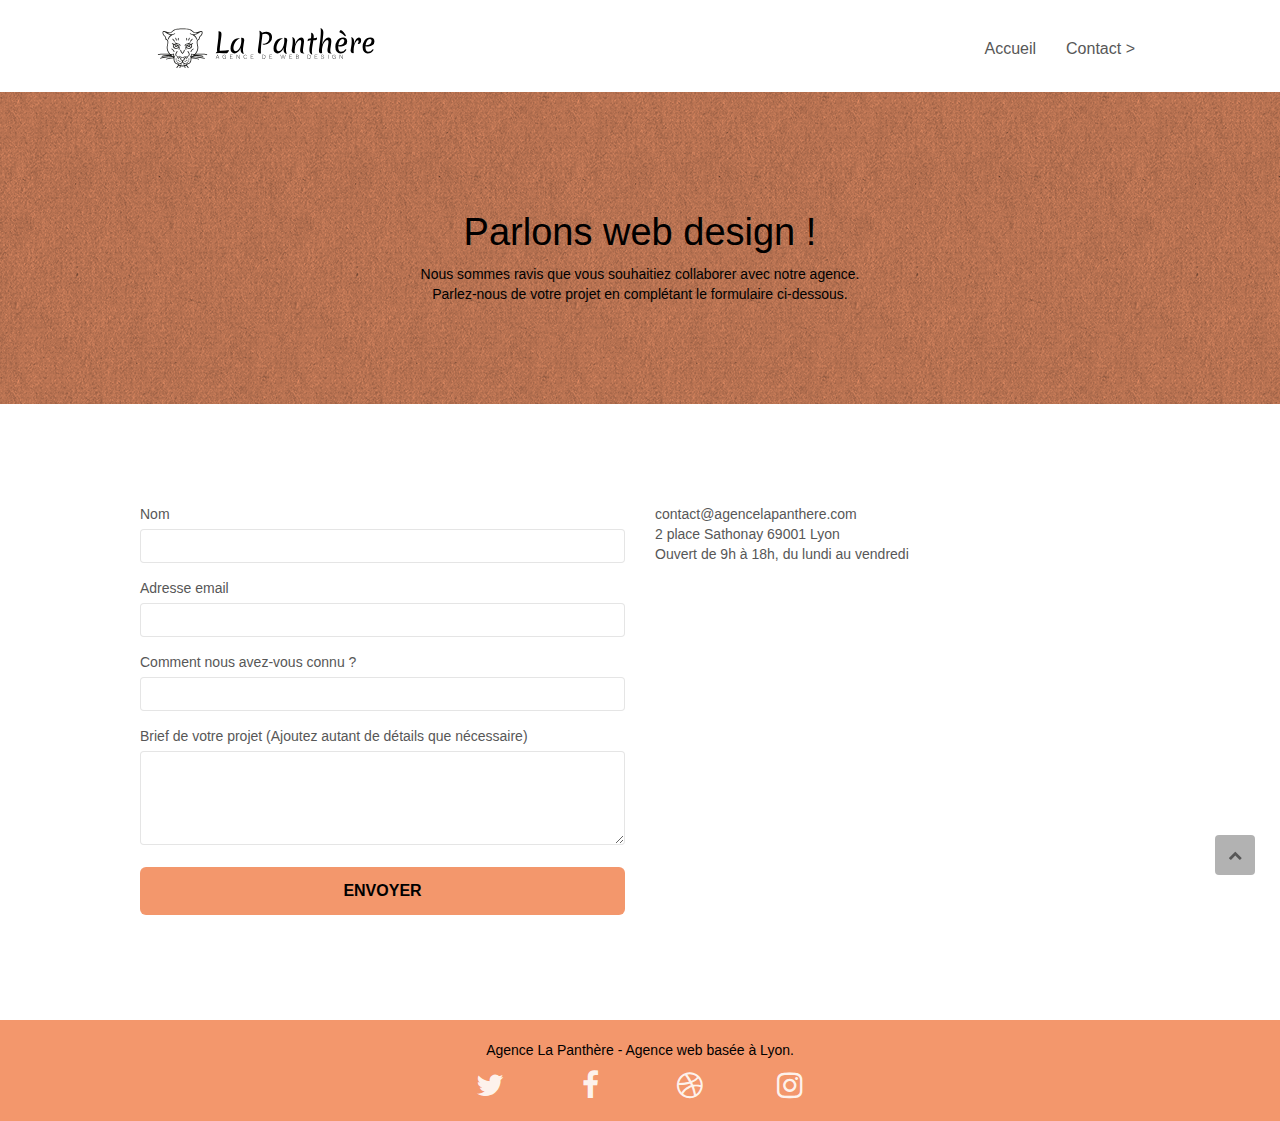
==== contact.html @ f61a1664 "Modif page contact" ====
<!doctype html>
<html lang="fr">
<head>
    <meta charset="utf-8">
    <meta name="description" content="Agence La Panthère - Contact. Faites appel à nos services pour améliorer votre attractivité et votre référencement sur Internet.">
    <meta name="viewport" content="width=device-width, initial-scale=1.0, viewport-fit=cover">
    <link rel="shortcut icon" type="image/png" href="favicon.jpg">
    
	<link rel="stylesheet" type="text/css" href="./css/bootstrap.min.css">
	<link rel="stylesheet" type="text/css" href="style.css">
	<link rel="stylesheet" type="text/css" href="./css/font-awesome.css">
	<link rel="stylesheet" type="text/css" href="./css/et-line.css">

	
    
	<script defer src="./js/jquery-2.1.0.js"></script>
	<script defer src="./js/bootstrap.min.js"></script>
	<script defer src="./js/blocs.js"></script>
	<script defer src="./js/jqBootstrapValidation.js"></script>
	<script defer src="./js/formHandler.js"></script>
    <title>Contact - Agence de web design La Panthère</title>

    
<!-- Analytics -->
 
<!-- Analytics END -->
    
</head>
<body>
<!-- Principal conteneur -->
<div class="page-container">
    
<!-- bloc-0 -->
<div class="bloc bgc-white l-bloc " id="bloc-0">
	<div class="container bloc-sm">
		<nav class="navbar row">
			<div class="navbar-header">
				<a class="navbar-brand" href="index.html"><img src="img/agence-la-panthere-monochrome.svg" alt="logo de l'agence en monochrome" height="40" width="250" /></a>
				<button id="nav-toggle" type="button" class="ui-navbar-toggle navbar-toggle" data-toggle="collapse" data-target=".navbar-1">
					<span class="sr-only">Toggle navigation</span><span class="icon-bar"></span><span class="icon-bar"></span><span class="icon-bar"></span>
				</button>
			</div>
			<div class="collapse navbar-collapse navbar-1 special-dropdown-nav">
				<ul class="site-navigation nav navbar-nav">
					<li>
						<a href="index.html">Accueil</a>
					</li>
					<li>
					</li>
					<li>
						<a href="contact.html">Contact &gt;</a>
					</li>
				</ul>
			</div>
		</nav>
	</div>
</div>
<!-- bloc-0 END -->

<!-- bloc-6 -->
<div class="bloc bg-dots-bg bg-repeat bgc-atomic-tangerine d-bloc bloc-bg-texture texture-paper" id="bloc-6">
	<div class="container bloc-lg">
		<div class="row">
			<div class="col-sm-12">
				<h1 class="text-center hero-bloc-text tc-black">
					Parlons web design !
				</h1>
				<p class="text-center mg-lg tc-black tight-width-whitespace">
					Nous sommes ravis que vous souhaitiez collaborer avec notre agence.<br>
					Parlez-nous de votre projet en complétant le formulaire ci-dessous.
				</p>
			</div>
		</div>
	</div>
</div>
<!-- bloc-6 END -->

<!-- bloc-7 -->
<div class="bloc bgc-white l-bloc" id="bloc-7">
	<div class="container bloc-lg">
		<div class="row">
			<div class="col-sm-6">
				<form id="form_1" novalidate data-success-msg="Your message has been sent." data-fail-msg="Sorry it seems that our mail server is not responding, Sorry for the inconvenience!">
					<div class="form-group">
						<label>
							Nom
						</label>
						<input id="name" class="form-control" required />
					</div>
					<div class="form-group">
						<label>
							Adresse email
						</label>
						<input id="email" class="form-control" type="email" required />
					</div>
					<div class="form-group">
						<label>
							Comment nous avez-vous connu ?
						</label>
						<input class="form-control" required id="input_504" />
					</div>
					<div class="form-group">
						<label>
							Brief de votre projet (Ajoutez autant de détails que nécessaire)<br>
						</label><textarea id="message" class="form-control" rows="4" cols="50" required></textarea>
					</div> 
					<button class="bloc-button btn btn-lg btn-block cta-hero btn-atomic-tangerine" type="submit">
						Envoyer
					</button>
				</form>
			</div>
			<div class="col-sm-6">
				<p>
					contact@agencelapanthere.com<br>2 place Sathonay 69001 Lyon<br>Ouvert de 9h à 18h, du lundi au vendredi<br>
				</p>
			</div>
		</div>
	</div>
</div>
<!-- bloc-7 END -->

<!-- ScrollToTop Button -->
<a class="bloc-button btn btn-d scrollToTop" onclick="scrollToTarget('1')"><span class="fa fa-chevron-up"></span></a>
<!-- ScrollToTop Button END-->


<!-- Footer - bloc-8 -->
<div class="bloc bgc-atomic-tangerine d-bloc" id="bloc-8">
	<div class="container bloc-sm">
		<div class="row">
			<div class="col-sm-12">
				<p class="text-center white">
					Agence La Panthère - Agence web basée à Lyon.<br>
				</p>
				<div class="row row-no-gutters social">
					<div class="col-sm-3">
						<div class="text-center">
							<a class="social" aria-label="Twitter" href="index.html"><span class="fa fa-twitter icon-md"></span></a>
						</div>
					</div>
					<div class="col-sm-3">
						<div class="text-center">
							<a class="social" aria-label="Facebook" href="index.html"><span class="fa fa-facebook icon-md"></span></a>
						</div>
					</div>
					<div class="col-sm-3">
						<div class="text-center">
							<a class="social" aria-label="Dribbble" href="index.html"><span class="fa fa-dribbble icon-md"></span></a>
						</div>
					</div>
					<div class="col-sm-3">
						<div class="text-center">
							<a class="social" aria-label="Instagram" href="index.html"><span class="fa fa-instagram icon-md"></span></a>
						</div>
					</div>
				</div>
			</div>
		</div>
	</div>
</div>
<!-- Footer - bloc-8 END -->

</div>
<!-- Principal conteneur END -->
    

</body>
</html>
---- style.css ----
body {
    margin: 0;
    padding: 0;
    background: #FFF;
    overflow-x: hidden;
    -webkit-font-smoothing: antialiased;
    -moz-osx-font-smoothing: grayscale;
}

a,
button {
    transition: all .3s ease-in-out;
    outline: none!important;
}

a:hover {
    text-decoration: none;
    cursor: pointer;
}

#page-loading-blocs-notifaction {
    position: fixed;
    top: 0;
    bottom: 0;
    width: 100%;
    z-index: 100000;
    background: #FFFFFF url("img/pageload-spinner.gif") no-repeat center center;
}

.bloc {
    width: 100%;
    clear: both;
    background: 50% 50% no-repeat;
    padding: 0 50px;
    -webkit-background-size: cover;
    -moz-background-size: cover;
    -o-background-size: cover;
    background-size: cover;
    position: relative;
}

.bloc .container {
    padding-left: 0;
    padding-right: 0;
}

.bloc-lg {
    padding: 100px 50px;
}

.bloc-md {
    padding: 50px;
}

.bloc-sm {
    padding: 20px 50px;
}

.bg-center,
.bg-l-edge,
.bg-r-edge,
.bg-t-edge,
.bg-b-edge,
.bg-tl-edge,
.bg-bl-edge,
.bg-tr-edge,
.bg-br-edge,
.bg-repeat {
    -webkit-background-size: auto!important;
    -moz-background-size: auto!important;
    -o-background-size: auto!important;
    background-size: auto!important;
}

.bg-repeat {
    background: repeat;
}

.bg-t-edge {
    background: top no-repeat;
}

.bloc-bg-texture::before {
    content: "";
    background-size: 2px 2px;
    position: absolute;
    top: 0;
    bottom: 0;
    left: 0;
    right: 0;
}

.texture-paper::before {
    background: url("img/texture-paper.webp");
    background-size: 280px 280px;
}

.b-parallax {
    background-attachment: fixed;
}

.d-bloc {
    color: rgba(255, 255, 255, .7);
}

.d-bloc button:hover {
    color: rgba(255, 255, 255, .9);
}

.d-bloc .icon-round,
.d-bloc .icon-square,
.d-bloc .icon-rounded,
.d-bloc .icon-semi-rounded-a,
.d-bloc .icon-semi-rounded-b {
    border-color: rgba(255, 255, 255, .9);
}

.d-bloc .divider-h span {
    border-color: rgba(255, 255, 255, .2);
}

.d-bloc .a-btn,
.d-bloc .navbar a,
.d-bloc .navbar-brand,
.d-bloc a .icon-sm,
.d-bloc a .icon-md,
.d-bloc a .icon-lg,
.d-bloc a .icon-xl,
.d-bloc h1 a,
.d-bloc h2 a,
.d-bloc h3 a,
.d-bloc h4 a,
.d-bloc h5 a,
.d-bloc h6 a,
.d-bloc p a {
    color: rgba(255, 255, 255, .9);
}

.d-bloc .a-btn:hover,
.d-bloc .navbar a:hover,
.d-bloc .navbar-brand:hover,
.d-bloc a:hover .icon-sm,
.d-bloc a:hover .icon-md,
.d-bloc a:hover .icon-lg,
.d-bloc a:hover .icon-xl,
.d-bloc h1 a:hover,
.d-bloc h2 a:hover,
.d-bloc h3 a:hover,
.d-bloc h4 a:hover,
.d-bloc h5 a:hover,
.d-bloc h6 a:hover,
.d-bloc p a:hover {
    color: rgba(255, 255, 255, 1);
}

.d-bloc .navbar-toggle .icon-bar {
    background: rgba(255, 255, 255, 1);
}

.d-bloc .btn-wire,
.d-bloc .btn-wire:hover {
    color: rgba(255, 255, 255, 1);
    border-color: rgba(255, 255, 255, 1);
}

.d-bloc .panel {
    color: rgba(0, 0, 0, .5);
}

.d-bloc .panel button:hover {
    color: rgba(0, 0, 0, .7);
}

.d-bloc .panel icon {
    border-color: rgba(0, 0, 0, .7);
}

.d-bloc .panel .divider-h span {
    border-color: rgba(0, 0, 0, .1);
}

.d-bloc .panel .a-btn {
    color: rgba(0, 0, 0, .6);
}

.d-bloc .panel .a-btn:hover {
    color: rgba(0, 0, 0, 1);
}

.d-bloc .panel .btn-wire,
.d-bloc .panel .btn-wire:hover {
    color: rgba(0, 0, 0, .7);
    border-color: rgba(0, 0, 0, .3);
}

.d-bloc .panel,
.l-bloc {
    color: rgba(0, 0, 0, .5);
}

.d-bloc .panel button:hover,
.l-bloc button:hover {
    color: rgba(0, 0, 0, .7);
}

.l-bloc .icon-round,
.l-bloc .icon-square,
.l-bloc .icon-rounded,
.l-bloc .icon-semi-rounded-a,
.l-bloc .icon-semi-rounded-b {
    border-color: rgba(0, 0, 0, .7);
}

.d-bloc .panel .divider-h span,
.l-bloc .divider-h span {
    border-color: rgba(0, 0, 0, .1);
}

.d-bloc .panel .a-btn,
.l-bloc .a-btn,
.l-bloc .navbar a,
.l-bloc .navbar-brand,
.l-bloc a .icon-sm,
.l-bloc a .icon-md,
.l-bloc a .icon-lg,
.l-bloc a .icon-xl,
.l-bloc h1 a,
.l-bloc h2 a,
.l-bloc h3 a,
.l-bloc h4 a,
.l-bloc h5 a,
.l-bloc h6 a,
.l-bloc p a {
    color: rgba(0, 0, 0, .6);
}

.d-bloc .panel .a-btn:hover,
.l-bloc .a-btn:hover,
.l-bloc .navbar a:hover,
.l-bloc .navbar-brand:hover,
.l-bloc a:hover .icon-sm,
.l-bloc a:hover .icon-md,
.l-bloc a:hover .icon-lg,
.l-bloc a:hover .icon-xl,
.l-bloc h1 a:hover,
.l-bloc h2 a:hover,
.l-bloc h3 a:hover,
.l-bloc h4 a:hover,
.l-bloc h5 a:hover,
.l-bloc h6 a:hover,
.l-bloc p a:hover {
    color: rgba(0, 0, 0, 1);
}

.l-bloc .navbar-toggle .icon-bar {
    color: rgba(0, 0, 0, .6);
}

.d-bloc .panel .btn-wire,
.d-bloc .panel .btn-wire:hover,
.l-bloc .btn-wire,
.l-bloc .btn-wire:hover {
    color: rgba(0, 0, 0, .7);
    border-color: rgba(0, 0, 0, .3);
}

.voffset {
    margin-top: 30px;
}

.voffset-lg {
    margin-top: 80px;
}

.row-no-gutters {
    margin-right: 0;
    margin-left: 0;
}

.row.row-no-gutters > [class^="col-"],
.row.row-no-gutters > [class*=" col-"] {
    padding-right: 0;
    padding-left: 0;
}

#bloc-1-hero h1 {
    font-size: 32px;
}

.navbar {
    margin-bottom: 0;
    z-index: 1;
}

.navbar-brand {
    height: auto;
    padding: 3px 15px;
    font-size: 25px;
    font-weight: normal;
    font-weight: 600;
    line-height: 44px;
}

.navbar-brand img {
    max-height: 200px;
    margin: 0 5px 0 0;
    display: inline;
}

.navbar-brand img[src$=svg] {
    min-width: 100px;
}

.nav-center .navbar-brand img {
    margin: 0;
}

.navbar .nav {
    padding-top: 2px;
    margin-right: -16px;
    float: right;
    z-index: 1;
}

.nav > li {
    float: left;
    margin-top: 4px;
    font-size: 16px;
}

.navbar-nav .open .dropdown-menu > li > a {
    text-align: inherit;
}

.nav > li a:hover,
.nav > li a:focus {
    background: transparent;
}

.navbar-toggle {
    margin: 10px 10px 0 0;
    border: 0px;
}

.navbar-toggle:hover {
    background: transparent!important;
}

.navbar-toggle .icon-bar {
    background-color: rgba(0, 0, 0, .5);
    width: 26px;
}

.nav-invert .navbar .nav {
    float: left;
}

.nav-invert .navbar-header,
.nav-invert .navbar-brand {
    float: right;
    position: relative;
    z-index: 2;
}

@media (min-width: 768px) {
    .site-navigation {
        position: absolute;
        top: 50%;
        right: 20px;
        transform: translate(0, -50%);
        -webkit-transform: translateY(-50%);
    }
    .nav > li .dropdown-menu a,
    .nav > li .dropdown-menu a:hover {
        color: #484848;
    }
    .nav-invert .site-navigation {
        left: 0;
        right: 0;
    }
    .nav-center {
        text-align: center;
    }
    .nav-center .navbar-header {
        width: 100%;
    }
    .nav-center .navbar-header,
    .nav-center .navbar-brand,
    .nav-center .nav > li {
        float: none;
        display: inline-block;
    }
    .nav-center .site-navigation {
        position: relative;
        width: 100%;
        right: 0;
        margin-right: 0px;
        margin-top: 20px;
    }
    .nav-center.mini-nav .navbar-toggle {
        float: none;
        margin: 10px auto 0;
    }
}

.nav > li > .dropdown a {
    background: none!important;
    display: block;
    padding: 14px 15px;
}

nav .caret {
    margin: 0 5px;
}

.dropdown-menu .dropdown-menu {
    top: -8px;
    left: 100%;
}

.dropdown-menu .dropmenu-flow-right {
    top: 100%;
    left: 0;
    margin-left: -1px;
    border-top-left-radius: 0;
    border-top-right-radius: 0;
}

.dropdown-menu .dropdown span {
    border: 4px solid black;
    border-top-color: transparent;
    border-right-color: transparent;
    border-bottom-color: transparent;
    margin: 6px -5px 0 0!important;
    float: right;
}

.mg-md {
    margin-top: 10px;
    margin-bottom: 20px;
}

.mg-lg {
    margin-top: 10px;
    margin-bottom: 40px;
}

.btn {
    margin: 0 5px 5px 0;
}

.btn.pull-right {
    margin: 0 0 5px 5px;
}

.btn-d,
.btn-d:hover,
.btn-d:focus {
    color: #FFF;
    background: rgba(0, 0, 0, .3);
}

button {
    outline: none!important;
}

.btn-rd {
    border-radius: 40px;
}

.btn-clean {
    border: 1px solid rgba(0, 0, 0, .08);
    border-bottom-color: rgba(0, 0, 0, .1);
    text-shadow: 0 1px 0 rgba(0, 0, 1, .1);
    box-shadow: 0 1px 3px rgba(0, 0, 1, .25), inset 0 1px 0 0 rgba(255, 255, 255, .15);
}

.icon-md {
    font-size: 30px!important;
}

.icon-lg {
    font-size: 60px!important;
}

.sm-shadow {
    text-shadow: 0 1px 2px rgba(0, 0, 0, .3);
}

.panel-sq,
.panel-sq .panel-heading,
.panel-sq .panel-footer {
    border-radius: 0;
}

.panel-rd {
    border-radius: 30px;
}

.panel-rd .panel-heading {
    border-radius: 29px 29px 0 0;
}

.panel-rd .panel-footer {
    border-radius: 0 0 29px 29px;
}

.form-control {
    border-color: rgba(0, 0, 0, .1);
    box-shadow: none;
}

.scrollToTop {
    width: 40px;
    height: 40px;
    position: fixed;
    bottom: 20px;
    right: 20px;
    opacity: 1;
    z-index: 500;
    transition: all .3s ease-in-out;
}

.scrollToTop span {
    margin-top: 6px;
}

.showScrollTop {
    font-size: 14px;
    opacity: 1;
}

a[data-lightbox] {
    position: relative;
    display: block;
    text-align: center;
}

a[data-lightbox]:hover::before {
    content: "+";
    font-family: "HelveticaNeue-Light", "Helvetica Neue Light", "Helvetica Neue", Helvetica, Arial;
    font-size: 32px;
    width: 50px;
    height: 50px;
    margin-left: -25px;
    border-radius: 50%;
    background: rgba(0, 0, 0, .6);
    color: #FFF;
    font-weight: 100;
    z-index: 1;
    position: absolute;
    top: 50%;
    transform: translateY(-50%);
    -webkit-transform: translateY(-50%);
}

a[data-lightbox]:hover img {
    opacity: 0.6;
    -webkit-animation-fill-mode: none;
    animation-fill-mode: none;
}

#lightbox-modal {
    display: flex;
    align-items: center;
}

#lightbox-modal .modal-dialog {
    width: 90%;
    max-width: 900px;
    margin: 0 auto 0;
}

#lightbox-modal .modal-dialog img {
    max-height: 90vh;
    margin: 0 auto;
}

.lightbox-caption {
    padding: 20px;
    color: #FFF;
    background: rgba(0, 0, 0, .5);
    position: absolute;
    left: 15px;
    right: 15px;
    bottom: 5px;
}

.close-lightbox {
    color: #FFF;
    font-size: 30px;
    position: absolute;
    top: 20px;
    right: 20px;
    z-index: 20;
    background: rgba(0, 0, 0, .5);
    border: none;
    line-height: 30px;
    padding: 0 9px 5px;
    opacity: 0.3;
}

.close-lightbox:hover,
.next-lightbox:hover,
.prev-lightbox:hover {
    opacity: 1.0;
    color: #FFF;
}

.next-lightbox,
.prev-lightbox {
    font-size: 20px;
    color: rgba(255, 255, 255, .9);
    background: rgba(0, 0, 0, .5);
    transition: all .2s ease-in-out;
    position: absolute;
    top: 45%;
    z-index: 1;
    opacity: 0.4;
}

.next-lightbox {
    padding: 6px 8px 1px 13px;
    right: 25px;
}

.prev-lightbox {
    padding: 6px 13px 1px 10px;
    left: 25px;
}

.snapshot-lb .modal-body {
    padding-bottom: 45px;
}

.snapshot-lb .lightbox-caption {
    padding: 0;
    color: rgba(0, 0, 0, .5);
    background: none;
}

h1,
h2,
h3,
h4,
h5,
h6,
p,
label,
.btn,
a {
    font-family: "helvetica";
    font-weight: 400;
    color: #575757!important;
}

.container {
    max-width: 1000px;
}

.hero-bloc-text {
    font-size: 38px;
}

.hero-bloc-text-sub {
    font-size: 36px;
}

.statement-bloc-text {
    line-height: 26px;
    font-style: italic;
    font-size: 20px;
    text-align: center;
    font-weight: lighter;
    max-width: 520px;
    margin: auto auto auto auto;
}

p {
    font-size: 14px;
}

.tight-width-whitespace {
    max-width: 600px;
    margin: auto auto auto auto;
}

.h1 {
    font-size: 20px;
    font-family: "Open Sans";
}

.cta-hero {
    margin-top: 22px;
    color: #FFFFFF!important;
    text-transform: uppercase;
    padding: 12px 28px 12px 28px;
    font-size: 16px;
    font-weight: 700;
}

.social {
    max-width: 400px;
    margin: auto auto auto auto;
}

h2 {
    font-size: 22px;
    line-height: 1.4em;
}

h3 {
    font-size: 15px;
    text-transform: uppercase;
    font-weight: 700;
    color: #333333!important;
}

.med-width-whitespace {
    max-width: 800px;
    margin: auto auto auto auto;
    box-shadow: 0px 0px 0px #000000;
}

h1 {
    color: #333333!important;
}

h4 {
    color: #333333!important;
}

.icons {
    margin-bottom: 14px;
    margin-top: 24px;
}

.black {
    color:#000000!important;
}

.white {
    color: #000000!important;
}

.portfolio-thumb {
    margin-bottom: 24px;
}

.portfolio-row {
    margin-bottom: 44px;
    margin-top: 50px;
}

.avatar {
    box-shadow: 0px 4px 9px rgba(0, 0, 0, 0.3);
}

.black-background {
    background-color: rgba(165, 147, 99, 0.7);
    padding: 40px 40px 40px 40px;
}

.bold-link {
    font-weight: 900;
    text-decoration: underline!important;
}

.bgc-white {
    background-color: #FFFFFF;
}

.bgc-dark-slate-blue {
    background-color: #364577;
}

.bgc-atomic-tangerine {
    background-color: #F3976C;
}

.tc-black{
    color: #000000!important;
}

.tc-white {
    color: #FFFFFF!important;
}

.btn-atomic-tangerine {
    background: #F3976C;
    color: #000000!important;
}

.btn-atomic-tangerine:hover {
    background: #c27956!important;
    color: #FFFFFF!important;
}

.ltc-white {
    color: #FFFFFF!important;
}

.ltc-white:hover {
    color: #cccccc!important;
}

.ltc-atomic-tangerine {
    color: #F3976C!important;
}

.ltc-atomic-tangerine:hover {
    color: #c27956!important;
}

.icon-dark-slate-blue {
    color: #364577!important;
    border-color: #364577!important;
}

.bg-dots-bg {
    background-image: url("img/dots-bg.png");
}

.bg-lines-h2-bg {
    background-image: url("img/lines-h2-bg.png");
}

.bg-banniere {
    background-image: url("img/agence-la-panthere.webp");
}

.bg-presentation {
    background-image: url("img/image-de-presentation.webp");
}

.citation {
    font-size: 16px;
}

.citation span {
    font-weight: 700;
    font-size: 20px;
}

.img-responsive {
    width: 270px;
    height: 270px;
}

@media (max-width: 1024px) {
    .bloc {
        padding-left: 20px;
        padding-right: 20px;
    }
    .bloc.full-width-bloc,
    .bloc-tile-2.full-width-bloc .container,
    .bloc-tile-3.full-width-bloc .container,
    .bloc-tile-4.full-width-bloc .container {
        padding-left: 0;
        padding-right: 0;
    }
}

@media (max-width: 992px) and (min-width: 768px) {
    .navbar .nav {
        max-width: 80%
    }
    .nav-center.navbar .nav {
        max-width: 100%
    }
}

@media only screen and (min-device-width: 768px) and (max-device-width: 1024px) and (orientation: landscape) {
    .b-parallax {
        background-attachment: scroll;
    }
}

@media only screen and (min-device-width: 1024px) and (max-device-width: 1366px) and (-webkit-min-device-pixel-ratio: 1.5) {
    .b-parallax {
        background-attachment: scroll;
    }
}

@media (max-width: 991px) {
    .container {
        width: 100%;
    }
    .b-parallax {
        background-attachment: scroll;
    }
    .page-container,
    #hero-bloc {
        overflow-x: hidden;
        position: relative;
    }
    .bloc {
        padding-left: constant(safe-area-inset-left);
        padding-right: constant(safe-area-inset-right);
    }
    .bloc-group,
    .bloc-group .bloc {
        display: block;
        width: 100%;
    }
    .bloc-fill-screen .fill-bloc-top-edge,
    .bloc-fill-screen .fill-bloc-bottom-edge {
        padding: 0 20px;
        padding-left: constant(safe-area-inset-left);
        padding-right: constant(safe-area-inset-right);
    }
}

@media (max-width: 767px) {
    .page-container {
        overflow-x: hidden;
        position: relative;
    }
    h1,
    h2,
    h3,
    h4,
    h5,
    h6,
    p,
    #disqus_thread {
        padding-left: 10px!important;
        padding-right: 10px!important;
    }
    .b-parallax {
        background-attachment: scroll;
    }
    .navbar .nav {
        padding-top: 0;
        border-top: 1px solid rgba(0, 0, 0, .2);
        float: none!important;
    }
    .navbar.row {
        margin-left: 0;
        margin-right: 0;
    }
    .site-navigation {
        position: inherit;
        transform: none;
        -webkit-transform: none;
        -ms-transform: none;
    }
    .nav > li {
        margin-top: 0;
        border-bottom: 1px solid rgba(0, 0, 0, .1);
        background: rgba(0, 0, 0, .05);
        text-align: left;
        padding-left: 15px;
        width: 100%;
    }
    .nav > li:hover {
        background: rgba(0, 0, 0, .08);
    }
    .dropdown .dropdown a .caret {
        float: none;
        margin: 5px 0 0 10px!important;
        border: 4px solid black;
        border-bottom-color: transparent;
        border-right-color: transparent;
        border-left-color: transparent;
    }
    #hero-bloc .navbar .nav {
        background: rgba(0, 0, 0, .8);
    }
    #hero-bloc .navbar .nav a {
        color: rgba(255, 255, 255, .6);
    }
    .hero {
        padding: 50px 0;
    }
    .hero-nav {
        left: -1px;
        right: -1px;
    }
    .navbar-collapse {
        padding: 0;
        overflow-x: hidden;
        -webkit-box-shadow: none;
        box-shadow: none;
    }
    .navbar-brand img {
        max-height: 40px;
        width: auto;
    }
    .nav-invert .navbar-header {
        float: none;
        width: 100%;
    }
    .nav-invert .navbar-toggle {
        float: left;
        margin-left: 10px;
    }
    .bloc {
        padding-left: 0;
        padding-right: 0;
    }
    .bloc-xxl,
    .bloc-xl,
    .bloc-lg {
        padding: 40px 0;
    }
    .bloc-sm,
    .bloc-md {
        padding-left: 0;
        padding-right: 0;
    }
    .bloc-tile-2 .container,
    .bloc-tile-3 .container,
    .bloc-tile-4 .container,
    .bloc-fill-screen .fill-bloc-top-edge,
    .bloc-fill-screen .fill-bloc-bottom-edge {
        padding-left: 0;
        padding-right: 0;
    }
    .a-block {
        padding: 0 10px;
    }
    .btn-dwn {
        display: none;
    }
    .voffset {
        margin-top: 5px;
    }
    .voffset-md {
        margin-top: 20px;
    }
    .voffset-lg {
        margin-top: 30px;
    }
    form {
        padding: 5px;
    }
    .close-lightbox {
        display: inline-block;
    }
    .blocsapp-device-iphone5 {
        background-size: 216px 425px;
        padding-top: 60px;
        width: 216px;
        height: 425px;
    }
    .blocsapp-device-iphone5 img {
        width: 180px;
        height: 320px;
    }
}

@media (max-width: 400px) {
    .bloc {
        padding-left: 0;
        padding-right: 0;
    }
}

@media (max-width: 767px) {
    .bloc-mob-center-text {
        text-align: center;
    }
}
---- css/et-line.css ----
@font-face {
    font-family: et-line;
    src: url(../fonts/et-line.eot);
    src: url(../fonts/et-line.eot?#iefix) format('embedded-opentype'), url(../fonts/et-line.woff) format('woff'), url(../fonts/et-line.ttf) format('truetype'), url(../fonts/et-line.svg#et-line) format('svg');
    font-weight: 400;
    font-style: normal;
    font-display: swap;
}

.et-icon-adjustments,
.et-icon-alarmclock,
.et-icon-anchor,
.et-icon-aperture,
.et-icon-attachment,
.et-icon-bargraph,
.et-icon-basket,
.et-icon-beaker,
.et-icon-bike,
.et-icon-book-open,
.et-icon-briefcase,
.et-icon-browser,
.et-icon-calendar,
.et-icon-camera,
.et-icon-caution,
.et-icon-chat,
.et-icon-circle-compass,
.et-icon-clipboard,
.et-icon-clock,
.et-icon-cloud,
.et-icon-compass,
.et-icon-desktop,
.et-icon-dial,
.et-icon-document,
.et-icon-documents,
.et-icon-download,
.et-icon-dribbble,
.et-icon-edit,
.et-icon-envelope,
.et-icon-expand,
.et-icon-facebook,
.et-icon-flag,
.et-icon-focus,
.et-icon-gears,
.et-icon-genius,
.et-icon-gift,
.et-icon-global,
.et-icon-globe,
.et-icon-googleplus,
.et-icon-grid,
.et-icon-happy,
.et-icon-hazardous,
.et-icon-heart,
.et-icon-hotairballoon,
.et-icon-hourglass,
.et-icon-key,
.et-icon-laptop,
.et-icon-layers,
.et-icon-lifesaver,
.et-icon-lightbulb,
.et-icon-linegraph,
.et-icon-linkedin,
.et-icon-lock,
.et-icon-magnifying-glass,
.et-icon-map,
.et-icon-map-pin,
.et-icon-megaphone,
.et-icon-mic,
.et-icon-mobile,
.et-icon-newspaper,
.et-icon-notebook,
.et-icon-paintbrush,
.et-icon-paperclip,
.et-icon-pencil,
.et-icon-phone,
.et-icon-picture,
.et-icon-pictures,
.et-icon-piechart,
.et-icon-presentation,
.et-icon-pricetags,
.et-icon-printer,
.et-icon-profile-female,
.et-icon-profile-male,
.et-icon-puzzle,
.et-icon-quote,
.et-icon-recycle,
.et-icon-refresh,
.et-icon-ribbon,
.et-icon-rss,
.et-icon-sad,
.et-icon-scissors,
.et-icon-scope,
.et-icon-search,
.et-icon-shield,
.et-icon-speedometer,
.et-icon-strategy,
.et-icon-streetsign,
.et-icon-tablet,
.et-icon-target,
.et-icon-telescope,
.et-icon-toolbox,
.et-icon-tools,
.et-icon-tools-2,
.et-icon-trophy,
.et-icon-tumblr,
.et-icon-twitter,
.et-icon-upload,
.et-icon-video,
.et-icon-wallet,
.et-icon-wine {
    font-family: et-line;
    speak: none;
    font-style: normal;
    font-weight: 400;
    font-variant: normal;
    text-transform: none;
    line-height: 1;
    -webkit-font-smoothing: antialiased;
    -moz-osx-font-smoothing: grayscale;
    display: inline-block
}

.et-icon-mobile:before {
    content: "\e000"
}

.et-icon-laptop:before {
    content: "\e001"
}

.et-icon-desktop:before {
    content: "\e002"
}

.et-icon-tablet:before {
    content: "\e003"
}

.et-icon-phone:before {
    content: "\e004"
}

.et-icon-document:before {
    content: "\e005"
}

.et-icon-documents:before {
    content: "\e006"
}

.et-icon-search:before {
    content: "\e007"
}

.et-icon-clipboard:before {
    content: "\e008"
}

.et-icon-newspaper:before {
    content: "\e009"
}

.et-icon-notebook:before {
    content: "\e00a"
}

.et-icon-book-open:before {
    content: "\e00b"
}

.et-icon-browser:before {
    content: "\e00c"
}

.et-icon-calendar:before {
    content: "\e00d"
}

.et-icon-presentation:before {
    content: "\e00e"
}

.et-icon-picture:before {
    content: "\e00f"
}

.et-icon-pictures:before {
    content: "\e010"
}

.et-icon-video:before {
    content: "\e011"
}

.et-icon-camera:before {
    content: "\e012"
}

.et-icon-printer:before {
    content: "\e013"
}

.et-icon-toolbox:before {
    content: "\e014"
}

.et-icon-briefcase:before {
    content: "\e015"
}

.et-icon-wallet:before {
    content: "\e016"
}

.et-icon-gift:before {
    content: "\e017"
}

.et-icon-bargraph:before {
    content: "\e018"
}

.et-icon-grid:before {
    content: "\e019"
}

.et-icon-expand:before {
    content: "\e01a"
}

.et-icon-focus:before {
    content: "\e01b"
}

.et-icon-edit:before {
    content: "\e01c"
}

.et-icon-adjustments:before {
    content: "\e01d"
}

.et-icon-ribbon:before {
    content: "\e01e"
}

.et-icon-hourglass:before {
    content: "\e01f"
}

.et-icon-lock:before {
    content: "\e020"
}

.et-icon-megaphone:before {
    content: "\e021"
}

.et-icon-shield:before {
    content: "\e022"
}

.et-icon-trophy:before {
    content: "\e023"
}

.et-icon-flag:before {
    content: "\e024"
}

.et-icon-map:before {
    content: "\e025"
}

.et-icon-puzzle:before {
    content: "\e026"
}

.et-icon-basket:before {
    content: "\e027"
}

.et-icon-envelope:before {
    content: "\e028"
}

.et-icon-streetsign:before {
    content: "\e029"
}

.et-icon-telescope:before {
    content: "\e02a"
}

.et-icon-gears:before {
    content: "\e02b"
}

.et-icon-key:before {
    content: "\e02c"
}

.et-icon-paperclip:before {
    content: "\e02d"
}

.et-icon-attachment:before {
    content: "\e02e"
}

.et-icon-pricetags:before {
    content: "\e02f"
}

.et-icon-lightbulb:before {
    content: "\e030"
}

.et-icon-layers:before {
    content: "\e031"
}

.et-icon-pencil:before {
    content: "\e032"
}

.et-icon-tools:before {
    content: "\e033"
}

.et-icon-tools-2:before {
    content: "\e034"
}

.et-icon-scissors:before {
    content: "\e035"
}

.et-icon-paintbrush:before {
    content: "\e036"
}

.et-icon-magnifying-glass:before {
    content: "\e037"
}

.et-icon-circle-compass:before {
    content: "\e038"
}

.et-icon-linegraph:before {
    content: "\e039"
}

.et-icon-mic:before {
    content: "\e03a"
}

.et-icon-strategy:before {
    content: "\e03b"
}

.et-icon-beaker:before {
    content: "\e03c"
}

.et-icon-caution:before {
    content: "\e03d"
}

.et-icon-recycle:before {
    content: "\e03e"
}

.et-icon-anchor:before {
    content: "\e03f"
}

.et-icon-profile-male:before {
    content: "\e040"
}

.et-icon-profile-female:before {
    content: "\e041"
}

.et-icon-bike:before {
    content: "\e042"
}

.et-icon-wine:before {
    content: "\e043"
}

.et-icon-hotairballoon:before {
    content: "\e044"
}

.et-icon-globe:before {
    content: "\e045"
}

.et-icon-genius:before {
    content: "\e046"
}

.et-icon-map-pin:before {
    content: "\e047"
}

.et-icon-dial:before {
    content: "\e048"
}

.et-icon-chat:before {
    content: "\e049"
}

.et-icon-heart:before {
    content: "\e04a"
}

.et-icon-cloud:before {
    content: "\e04b"
}

.et-icon-upload:before {
    content: "\e04c"
}

.et-icon-download:before {
    content: "\e04d"
}

.et-icon-target:before {
    content: "\e04e"
}

.et-icon-hazardous:before {
    content: "\e04f"
}

.et-icon-piechart:before {
    content: "\e050"
}

.et-icon-speedometer:before {
    content: "\e051"
}

.et-icon-global:before {
    content: "\e052"
}

.et-icon-compass:before {
    content: "\e053"
}

.et-icon-lifesaver:before {
    content: "\e054"
}

.et-icon-clock:before {
    content: "\e055"
}

.et-icon-aperture:before {
    content: "\e056"
}

.et-icon-quote:before {
    content: "\e057"
}

.et-icon-scope:before {
    content: "\e058"
}

.et-icon-alarmclock:before {
    content: "\e059"
}

.et-icon-refresh:before {
    content: "\e05a"
}

.et-icon-happy:before {
    content: "\e05b"
}

.et-icon-sad:before {
    content: "\e05c"
}

.et-icon-facebook:before {
    content: "\e05d"
}

.et-icon-twitter:before {
    content: "\e05e"
}

.et-icon-googleplus:before {
    content: "\e05f"
}

.et-icon-rss:before {
    content: "\e060"
}

.et-icon-tumblr:before {
    content: "\e061"
}

.et-icon-linkedin:before {
    content: "\e062"
}

.et-icon-dribbble:before {
    content: "\e063"
}
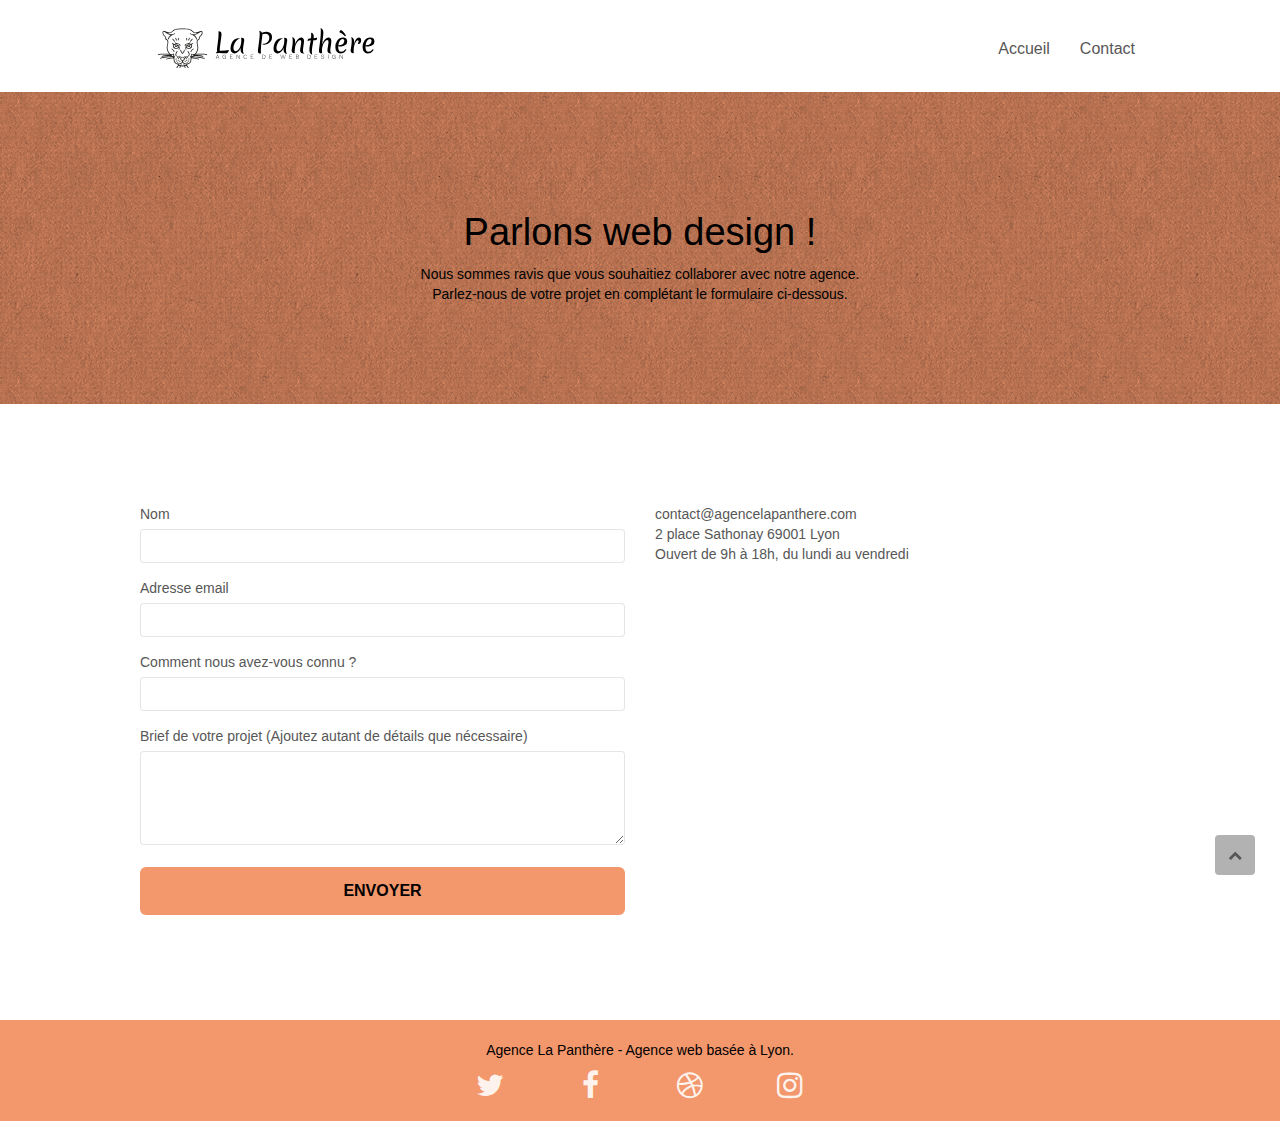
==== commit f5285d24: "Petites modifications suite soutenance" ====
--- a/contact.html
+++ b/contact.html
@@ -4,20 +4,22 @@
     <meta charset="utf-8">
     <meta name="description" content="Agence La Panthère - Contact. Faites appel à nos services pour améliorer votre attractivité et votre référencement sur Internet.">
     <meta name="viewport" content="width=device-width, initial-scale=1.0, viewport-fit=cover">
-    <link rel="shortcut icon" type="image/png" href="favicon.jpg">
+    <link rel="shortcut icon" type="image/png" href="favicon.png">
+	<meta name="robots" content="index,follow">
+
     
 	<link rel="stylesheet" type="text/css" href="./css/bootstrap.min.css">
-	<link rel="stylesheet" type="text/css" href="style.css">
-	<link rel="stylesheet" type="text/css" href="./css/font-awesome.css">
-	<link rel="stylesheet" type="text/css" href="./css/et-line.css">
+	<link rel="stylesheet" type="text/css" href="style.min.css">
+	<link rel="stylesheet" type="text/css" href="./css/font-awesome.min.css">
+	<link rel="stylesheet" type="text/css" href="./css/et-line.min.css">
 
 	
     
-	<script defer src="./js/jquery-2.1.0.js"></script>
+	<script defer src="./js/jquery-2.1.0.min.js"></script>
 	<script defer src="./js/bootstrap.min.js"></script>
-	<script defer src="./js/blocs.js"></script>
-	<script defer src="./js/jqBootstrapValidation.js"></script>
-	<script defer src="./js/formHandler.js"></script>
+	<script defer src="./js/blocs.min.js"></script>
+	<script defer src="./js/jqBootstrapValidation.min.js"></script>
+	<script defer src="./js/formHandler.min.js"></script>
     <title>Contact - Agence de web design La Panthère</title>
 
     
@@ -35,7 +37,7 @@
 	<div class="container bloc-sm">
 		<nav class="navbar row">
 			<div class="navbar-header">
-				<a class="navbar-brand" href="index.html"><img src="img/agence-la-panthere-monochrome.svg" alt="logo de l'agence en monochrome" height="40" width="250" /></a>
+				<a class="navbar-brand" href="index.html"><img src="img/agence-la-panthere-monochrome.svg" alt="logo de l'agence en monochrome" height="40" width="250"></a>
 				<button id="nav-toggle" type="button" class="ui-navbar-toggle navbar-toggle" data-toggle="collapse" data-target=".navbar-1">
 					<span class="sr-only">Toggle navigation</span><span class="icon-bar"></span><span class="icon-bar"></span><span class="icon-bar"></span>
 				</button>
@@ -48,7 +50,7 @@
 					<li>
 					</li>
 					<li>
-						<a href="contact.html">Contact &gt;</a>
+						<a href="contact.html">Contact</a>
 					</li>
 				</ul>
 			</div>
@@ -82,25 +84,25 @@
 			<div class="col-sm-6">
 				<form id="form_1" novalidate data-success-msg="Your message has been sent." data-fail-msg="Sorry it seems that our mail server is not responding, Sorry for the inconvenience!">
 					<div class="form-group">
-						<label>
+						<label for="name">
 							Nom
 						</label>
-						<input id="name" class="form-control" required />
+						<input id="name" class="form-control" required>
 					</div>
 					<div class="form-group">
-						<label>
+						<label for="email">
 							Adresse email
 						</label>
-						<input id="email" class="form-control" type="email" required />
+						<input id="email" class="form-control" type="email" required>
 					</div>
 					<div class="form-group">
-						<label>
+						<label for="input_504">
 							Comment nous avez-vous connu ?
 						</label>
-						<input class="form-control" required id="input_504" />
+						<input class="form-control" required id="input_504">
 					</div>
 					<div class="form-group">
-						<label>
+						<label for="message">
 							Brief de votre projet (Ajoutez autant de détails que nécessaire)<br>
 						</label><textarea id="message" class="form-control" rows="4" cols="50" required></textarea>
 					</div> 
@@ -120,7 +122,7 @@
 <!-- bloc-7 END -->
 
 <!-- ScrollToTop Button -->
-<a class="bloc-button btn btn-d scrollToTop" onclick="scrollToTarget('1')"><span class="fa fa-chevron-up"></span></a>
+<a class="bloc-button btn btn-d scrollToTop" role="button" aria-label="Back to top" tabindex="0" onclick="scrollToTarget('1')"><span class="fa fa-chevron-up"></span></a>
 <!-- ScrollToTop Button END-->
 
 
--- a/style.min.css
+++ b/style.min.css
@@ -0,0 +1 @@
+body{margin:0;padding:0;background:#fff;overflow-x:hidden;-webkit-font-smoothing:antialiased;-moz-osx-font-smoothing:grayscale}a,button{transition:all .3s ease-in-out}a:hover{text-decoration:none;cursor:pointer}#page-loading-blocs-notifaction{position:fixed;top:0;bottom:0;width:100%;z-index:100000;background:#fff url(img/pageload-spinner.gif) no-repeat center center}.bloc{width:100%;clear:both;background:50% 50% no-repeat;padding:0 50px;-webkit-background-size:cover;-moz-background-size:cover;-o-background-size:cover;background-size:cover;position:relative}.bloc .container{padding-left:0;padding-right:0}.bloc-lg{padding:100px 50px}.bloc-md{padding:50px}.bloc-sm{padding:20px 50px}.bg-b-edge,.bg-bl-edge,.bg-br-edge,.bg-center,.bg-l-edge,.bg-r-edge,.bg-repeat,.bg-t-edge,.bg-tl-edge,.bg-tr-edge{-webkit-background-size:auto!important;-moz-background-size:auto!important;-o-background-size:auto!important;background-size:auto!important}.bg-repeat{background:repeat}.bg-t-edge{background:top no-repeat}.bloc-bg-texture::before{content:"";background-size:2px 2px;position:absolute;top:0;bottom:0;left:0;right:0}.texture-paper::before{background:url(img/texture-paper.webp);background-size:280px 280px}.b-parallax{background-attachment:fixed}.d-bloc{color:rgba(255,255,255,.7)}.d-bloc button:hover{color:rgba(255,255,255,.9)}.d-bloc .icon-round,.d-bloc .icon-rounded,.d-bloc .icon-semi-rounded-a,.d-bloc .icon-semi-rounded-b,.d-bloc .icon-square{border-color:rgba(255,255,255,.9)}.d-bloc .divider-h span{border-color:rgba(255,255,255,.2)}.d-bloc .a-btn,.d-bloc .navbar a,.d-bloc .navbar-brand,.d-bloc a .icon-lg,.d-bloc a .icon-md,.d-bloc a .icon-sm,.d-bloc a .icon-xl,.d-bloc h1 a,.d-bloc h2 a,.d-bloc h3 a,.d-bloc h4 a,.d-bloc h5 a,.d-bloc h6 a,.d-bloc p a{color:rgba(255,255,255,.9)}.d-bloc .a-btn:hover,.d-bloc .navbar a:hover,.d-bloc .navbar-brand:hover,.d-bloc a:hover .icon-lg,.d-bloc a:hover .icon-md,.d-bloc a:hover .icon-sm,.d-bloc a:hover .icon-xl,.d-bloc h1 a:hover,.d-bloc h2 a:hover,.d-bloc h3 a:hover,.d-bloc h4 a:hover,.d-bloc h5 a:hover,.d-bloc h6 a:hover,.d-bloc p a:hover{color:rgba(255,255,255,1)}.d-bloc .navbar-toggle .icon-bar{background:rgba(255,255,255,1)}.d-bloc .btn-wire,.d-bloc .btn-wire:hover{color:rgba(255,255,255,1);border-color:rgba(255,255,255,1)}.d-bloc .panel{color:rgba(0,0,0,.5)}.d-bloc .panel button:hover{color:rgba(0,0,0,.7)}.d-bloc .panel icon{border-color:rgba(0,0,0,.7)}.d-bloc .panel .divider-h span{border-color:rgba(0,0,0,.1)}.d-bloc .panel .a-btn{color:rgba(0,0,0,.6)}.d-bloc .panel .a-btn:hover{color:rgba(0,0,0,1)}.d-bloc .panel .btn-wire,.d-bloc .panel .btn-wire:hover{color:rgba(0,0,0,.7);border-color:rgba(0,0,0,.3)}.d-bloc .panel,.l-bloc{color:rgba(0,0,0,.5)}.d-bloc .panel button:hover,.l-bloc button:hover{color:rgba(0,0,0,.7)}.l-bloc .icon-round,.l-bloc .icon-rounded,.l-bloc .icon-semi-rounded-a,.l-bloc .icon-semi-rounded-b,.l-bloc .icon-square{border-color:rgba(0,0,0,.7)}.d-bloc .panel .divider-h span,.l-bloc .divider-h span{border-color:rgba(0,0,0,.1)}.d-bloc .panel .a-btn,.l-bloc .a-btn,.l-bloc .navbar a,.l-bloc .navbar-brand,.l-bloc a .icon-lg,.l-bloc a .icon-md,.l-bloc a .icon-sm,.l-bloc a .icon-xl,.l-bloc h1 a,.l-bloc h2 a,.l-bloc h3 a,.l-bloc h4 a,.l-bloc h5 a,.l-bloc h6 a,.l-bloc p a{color:rgba(0,0,0,.6)}.d-bloc .panel .a-btn:hover,.l-bloc .a-btn:hover,.l-bloc .navbar a:hover,.l-bloc .navbar-brand:hover,.l-bloc a:hover .icon-lg,.l-bloc a:hover .icon-md,.l-bloc a:hover .icon-sm,.l-bloc a:hover .icon-xl,.l-bloc h1 a:hover,.l-bloc h2 a:hover,.l-bloc h3 a:hover,.l-bloc h4 a:hover,.l-bloc h5 a:hover,.l-bloc h6 a:hover,.l-bloc p a:hover{color:rgba(0,0,0,1)}.l-bloc .navbar-toggle .icon-bar{color:rgba(0,0,0,.6)}.d-bloc .panel .btn-wire,.d-bloc .panel .btn-wire:hover,.l-bloc .btn-wire,.l-bloc .btn-wire:hover{color:rgba(0,0,0,.7);border-color:rgba(0,0,0,.3)}.voffset{margin-top:30px}.voffset-lg{margin-top:80px}.row-no-gutters{margin-right:0;margin-left:0}.row.row-no-gutters>[class*=" col-"],.row.row-no-gutters>[class^=col-]{padding-right:0;padding-left:0}#bloc-1-hero h1{font-size:32px}.navbar{margin-bottom:0}.navbar-brand{height:auto;padding:3px 15px;font-size:25px;font-weight:400;font-weight:600;line-height:44px}.navbar-brand img{max-height:200px;margin:0 5px 0 0;display:inline}.navbar-brand img[src$=svg]{min-width:100px}.nav-center .navbar-brand img{margin:0}.navbar .nav{padding-top:2px;margin-right:-16px;float:right}.nav>li{float:left;margin-top:4px;font-size:16px}.navbar-nav .open .dropdown-menu>li>a{text-align:inherit}.nav>li a:focus,.nav>li a:hover{background:0 0}.navbar-toggle{margin:10px 10px 0 0;border:0}.navbar-toggle:hover{background:0 0!important}.navbar-toggle .icon-bar{background-color:rgba(0,0,0,.5);width:26px}.nav-invert .navbar .nav{float:left}.nav-invert .navbar-brand,.nav-invert .navbar-header{float:right;position:relative;z-index:2}@media (min-width:768px){.site-navigation{position:absolute;top:50%;right:20px;transform:translate(0,-50%);-webkit-transform:translateY(-50%)}.nav>li .dropdown-menu a,.nav>li .dropdown-menu a:hover{color:#484848}.nav-invert .site-navigation{left:0;right:0}.nav-center{text-align:center}.nav-center .navbar-header{width:100%}.nav-center .nav>li,.nav-center .navbar-brand,.nav-center .navbar-header{float:none;display:inline-block}.nav-center .site-navigation{position:relative;width:100%;right:0;margin-right:0;margin-top:20px}.nav-center.mini-nav .navbar-toggle{float:none;margin:10px auto 0}}.nav>li>.dropdown a{background:0 0!important;display:block;padding:14px 15px}nav .caret{margin:0 5px}.dropdown-menu .dropdown-menu{top:-8px;left:100%}.dropdown-menu .dropmenu-flow-right{top:100%;left:0;margin-left:-1px;border-top-left-radius:0;border-top-right-radius:0}.dropdown-menu .dropdown span{border:4px solid #000;border-top-color:transparent;border-right-color:transparent;border-bottom-color:transparent;margin:6px -5px 0 0!important;float:right}.mg-md{margin-top:10px;margin-bottom:20px}.mg-lg{margin-top:10px;margin-bottom:40px}.btn{margin:0 5px 5px 0}.btn.pull-right{margin:0 0 5px 5px}.btn-d,.btn-d:focus,.btn-d:hover{color:#fff;background:rgba(0,0,0,.3)}.btn-rd{border-radius:40px}.btn-clean{border:1px solid rgba(0,0,0,.08);border-bottom-color:rgba(0,0,0,.1);text-shadow:0 1px 0 rgba(0,0,1,.1);box-shadow:0 1px 3px rgba(0,0,1,.25),inset 0 1px 0 0 rgba(255,255,255,.15)}.icon-md{font-size:30px!important}.icon-lg{font-size:60px!important}.sm-shadow{text-shadow:0 1px 2px rgba(0,0,0,.3)}.panel-sq,.panel-sq .panel-footer,.panel-sq .panel-heading{border-radius:0}.panel-rd{border-radius:30px}.panel-rd .panel-heading{border-radius:29px 29px 0 0}.panel-rd .panel-footer{border-radius:0 0 29px 29px}.form-control{border-color:rgba(0,0,0,.1);box-shadow:none}.scrollToTop{width:40px;height:40px;position:fixed;bottom:20px;right:20px;opacity:1;z-index:500;transition:all .3s ease-in-out}.scrollToTop span{margin-top:6px}.showScrollTop{font-size:14px;opacity:1}a[data-lightbox]{position:relative;display:block;text-align:center}a[data-lightbox]:hover::before{content:"+";font-family:HelveticaNeue-Light,"Helvetica Neue Light","Helvetica Neue",Helvetica,Arial;font-size:32px;width:50px;height:50px;margin-left:-25px;border-radius:50%;background:rgba(0,0,0,.6);color:#fff;font-weight:100;position:absolute;top:50%;transform:translateY(-50%);-webkit-transform:translateY(-50%)}a[data-lightbox]:hover img{opacity:.6;-webkit-animation-fill-mode:none;animation-fill-mode:none}#lightbox-modal{display:flex;align-items:center}#lightbox-modal .modal-dialog{width:90%;max-width:900px;margin:0 auto 0}#lightbox-modal .modal-dialog img{max-height:90vh;margin:0 auto}.lightbox-caption{padding:20px;color:#fff;background:rgba(0,0,0,.5);position:absolute;left:15px;right:15px;bottom:5px}.close-lightbox{color:#fff;font-size:30px;position:absolute;top:20px;right:20px;z-index:20;background:rgba(0,0,0,.5);border:none;line-height:30px;padding:0 9px 5px;opacity:.3}.close-lightbox:hover,.next-lightbox:hover,.prev-lightbox:hover{opacity:1;color:#fff}.next-lightbox,.prev-lightbox{font-size:20px;color:rgba(255,255,255,.9);background:rgba(0,0,0,.5);transition:all .2s ease-in-out;position:absolute;top:45%;opacity:.4}.next-lightbox{padding:6px 8px 1px 13px;right:25px}.prev-lightbox{padding:6px 13px 1px 10px;left:25px}.snapshot-lb .modal-body{padding-bottom:45px}.snapshot-lb .lightbox-caption{padding:0;color:rgba(0,0,0,.5);background:0 0}.btn,a,h1,h2,h3,h4,h5,h6,label,p{font-family:helvetica;font-weight:400;color:#575757!important}.container{max-width:1000px}.hero-bloc-text{font-size:38px}.hero-bloc-text-sub{font-size:36px}.statement-bloc-text{line-height:26px;font-style:italic;font-size:20px;text-align:center;font-weight:lighter;max-width:520px;margin:auto auto auto auto}p{font-size:14px}.tight-width-whitespace{max-width:600px;margin:auto auto auto auto}.h1{font-size:20px;font-family:"Open Sans"}.cta-hero{margin-top:22px;color:#fff!important;text-transform:uppercase;padding:12px 28px 12px 28px;font-size:16px;font-weight:700}.social{max-width:400px;margin:auto auto auto auto}h2{font-size:22px;line-height:1.4em}h3{font-size:15px;text-transform:uppercase;font-weight:700;color:#333!important}.med-width-whitespace{max-width:800px;margin:auto auto auto auto;box-shadow:0 0 0 #000}h1{color:#333!important}h4{color:#333!important}.icons{margin-bottom:14px;margin-top:24px}.black{color:#000!important}.white{color:#000!important}.portfolio-thumb{margin-bottom:24px;margin-left:auto;margin-right:auto}.portfolio-row{margin-bottom:44px;margin-top:50px}.avatar{box-shadow:0 4px 9px rgba(0,0,0,.3)}.black-background{background-color:rgba(165,147,99,.9);padding:40px 40px 40px 40px}.bold-link{font-weight:900;text-decoration:underline!important}.bgc-white{background-color:#fff}.bgc-dark-slate-blue{background-color:#364577}.bgc-atomic-tangerine{background-color:#f3976c}.tc-black{color:#000!important}.tc-white{color:#fff!important}.btn-atomic-tangerine{background:#f3976c;color:#000!important}.btn-atomic-tangerine:hover{background:#c27956!important;color:#fff!important}.ltc-white{color:#fff!important}.ltc-white:hover{color:#ccc!important}.ltc-atomic-tangerine{color:#f3976c!important}.ltc-atomic-tangerine:hover{color:#c27956!important}.icon-dark-slate-blue{color:#364577!important;border-color:#364577!important}.bg-dots-bg{background-image:url(img/dots-bg.png)}.bg-lines-h2-bg{background-image:url(img/lines-h2-bg.png)}.bg-banniere{background-image:url(img/agence-la-panthere.webp)}.bg-presentation{background-image:url(img/image-de-presentation.webp)}.citation{font-size:16px}.citation span{font-weight:700;font-size:20px}.img-responsive{width:270px;height:270px}@media (max-width:1024px){.bloc{padding-left:20px;padding-right:20px}.bloc-tile-2.full-width-bloc .container,.bloc-tile-3.full-width-bloc .container,.bloc-tile-4.full-width-bloc .container,.bloc.full-width-bloc{padding-left:0;padding-right:0}}@media (max-width:992px) and (min-width:768px){.navbar .nav{max-width:80%}.nav-center.navbar .nav{max-width:100%}}@media only screen and (min-width:768px) and (max-width:1024px) and (orientation:landscape){.b-parallax{background-attachment:scroll}}@media only screen and (min-width:1024px) and (max-width:1366px) and (-webkit-min-device-pixel-ratio:1.5){.b-parallax{background-attachment:scroll}}@media (max-width:991px){.container{width:100%}.b-parallax{background-attachment:scroll}#hero-bloc,.page-container{overflow-x:hidden;position:relative}.bloc{padding:0 20px}.bloc-group,.bloc-group .bloc{display:block;width:100%}.bloc-fill-screen .fill-bloc-bottom-edge,.bloc-fill-screen .fill-bloc-top-edge{padding:0 20px}}@media (max-width:767px){.page-container{overflow-x:hidden;position:relative}#disqus_thread,h1,h2,h3,h4,h5,h6,p{padding-left:10px!important;padding-right:10px!important}.b-parallax{background-attachment:scroll}.navbar .nav{padding-top:0;border-top:1px solid rgba(0,0,0,.2);float:none!important}.navbar.row{margin-left:0;margin-right:0}.site-navigation{position:inherit;transform:none;-webkit-transform:none;-ms-transform:none}.nav>li{margin-top:0;border-bottom:1px solid rgba(0,0,0,.1);background:rgba(0,0,0,.05);text-align:left;padding-left:15px;width:100%}.nav>li:hover{background:rgba(0,0,0,.08)}.dropdown .dropdown a .caret{float:none;margin:5px 0 0 10px!important;border:4px solid #000;border-bottom-color:transparent;border-right-color:transparent;border-left-color:transparent}#hero-bloc .navbar .nav{background:rgba(0,0,0,.8)}#hero-bloc .navbar .nav a{color:rgba(255,255,255,.6)}.hero{padding:50px 0}.hero-nav{left:-1px;right:-1px}.navbar-collapse{padding:0;overflow-x:hidden;-webkit-box-shadow:none;box-shadow:none}.navbar-brand img{max-height:40px;width:auto}.nav-invert .navbar-header{float:none;width:100%}.nav-invert .navbar-toggle{float:left;margin-left:10px}.bloc{padding-left:0;padding-right:0}.bloc-lg,.bloc-xl,.bloc-xxl{padding:40px 0}.bloc-md,.bloc-sm{padding-left:0;padding-right:0}.bloc-fill-screen .fill-bloc-bottom-edge,.bloc-fill-screen .fill-bloc-top-edge,.bloc-tile-2 .container,.bloc-tile-3 .container,.bloc-tile-4 .container{padding-left:0;padding-right:0}.a-block{padding:0 10px}.btn-dwn{display:none}.voffset{margin-top:5px}.voffset-md{margin-top:20px}.voffset-lg{margin-top:30px}form{padding:5px}.close-lightbox{display:inline-block}.blocsapp-device-iphone5{background-size:216px 425px;padding-top:60px;width:216px;height:425px}.blocsapp-device-iphone5 img{width:180px;height:320px}}@media (max-width:400px){.bloc{padding-left:0;padding-right:0}}@media (max-width:767px){.bloc-mob-center-text{text-align:center}}